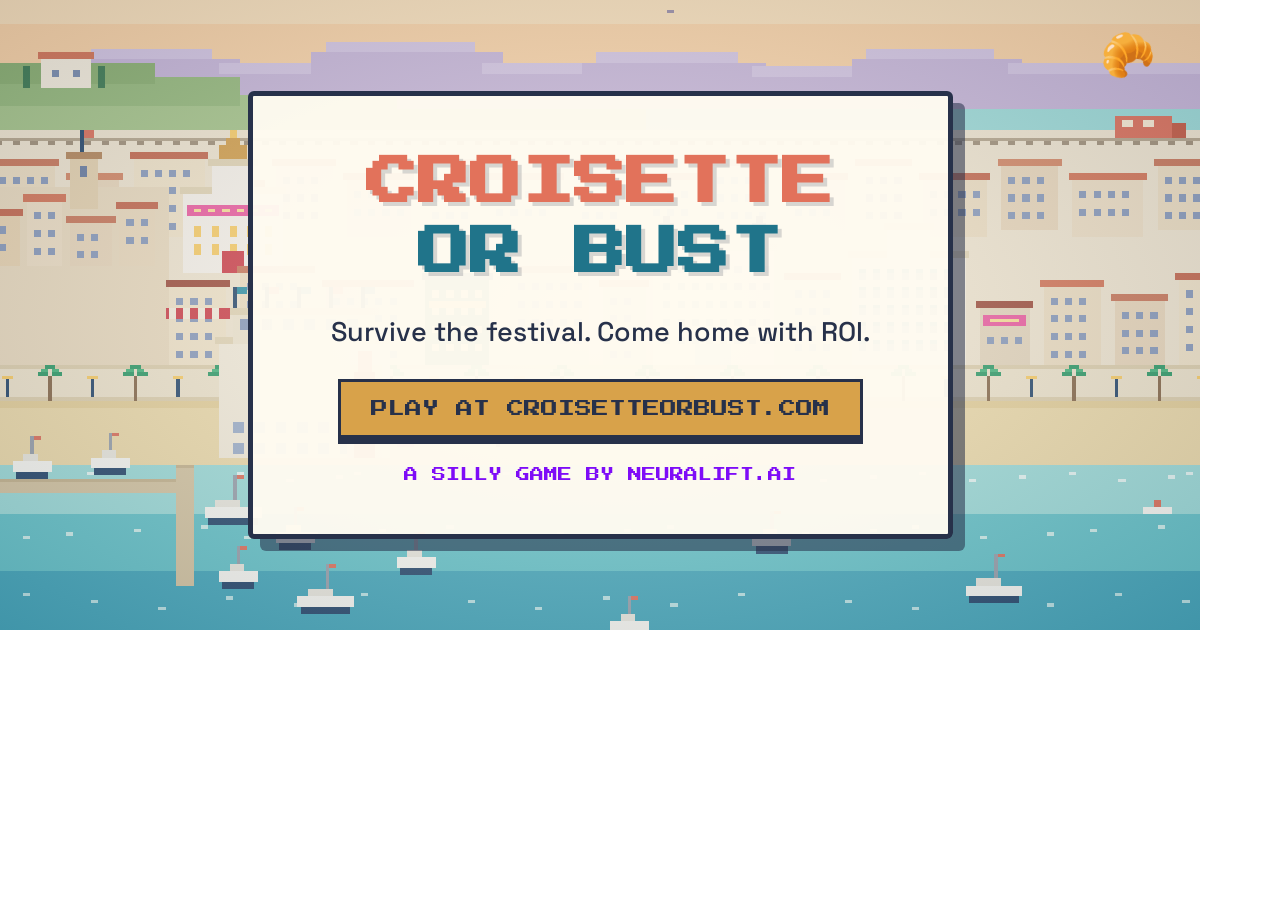
==== tools/og.html @ 08ce7cc6 "Social preview card: og:image + twitter:card meta 1200x630 card composited from the game's own pixel" ====
<!doctype html>
<!-- Social card compositor — screenshot this page at exactly 1200x630 to produce assets/og-card.png -->
<html lang="en">
<head>
  <meta charset="utf-8">
  <link href="https://fonts.googleapis.com/css2?family=Press+Start+2P&family=Space+Grotesk:wght@500;700&display=swap" rel="stylesheet">
  <style>
    html, body { margin: 0; padding: 0; overflow: hidden; }
    .stage { position: relative; width: 1200px; height: 630px; overflow: hidden; background: #9FE0DC; }
    .stage #map svg { position: absolute; top: -90px; left: -30px; width: 1280px; height: auto; display: block; }
    .stage #map .hotspot, .stage #map #player, .stage #map .digs-marker { display: none; }
    .overlay {
      position: absolute; inset: 0; display: flex; flex-direction: column;
      align-items: center; justify-content: center; gap: 22px;
      background: radial-gradient(ellipse at center, rgba(255,251,241,0.30) 0%, rgba(39,49,74,0.18) 100%);
    }
    .card {
      background: rgba(255, 251, 241, 0.96); border: 5px solid #27314A; border-radius: 6px;
      box-shadow: 12px 12px 0 rgba(39,49,74,0.55); padding: 52px 78px; text-align: center;
    }
    h1 { font-family: 'Press Start 2P', monospace; font-size: 52px; line-height: 1.35; margin: 0 0 26px;
         color: #E2725B; text-shadow: 4px 4px 0 rgba(39,49,74,0.18); }
    h1 span { color: #20748A; }
    .tag { font-family: 'Space Grotesk', sans-serif; font-size: 27px; font-weight: 500; color: #27314A; margin: 0 0 30px; }
    .cta { font-family: 'Press Start 2P', monospace; font-size: 17px; color: #FFFBF1; background: #D8A24A;
           border: 3px solid #27314A; box-shadow: 0 6px 0 #27314A; display: inline-block; padding: 18px 30px; color: #27314A; }
    .brand { font-family: 'Press Start 2P', monospace; font-size: 14px; color: #7E0CF7; margin-top: 30px; }
    .croissant { font-size: 44px; position: absolute; top: 30px; right: 44px; transform: rotate(12deg); }
  </style>
</head>
<body>
  <div class="stage">
    <div id="map"></div>
    <div class="overlay">
      <div class="card">
        <div class="croissant">🥐</div>
        <h1>CROISETTE<br><span>OR BUST</span></h1>
        <p class="tag">Survive the festival. Come home with ROI.</p>
        <div class="cta">PLAY AT CROISETTEORBUST.COM</div>
        <div class="brand">A SILLY GAME BY NEURALIFT.AI</div>
      </div>
    </div>
  </div>
  <script type="module">
    import { renderMap } from '../js/map.js';
    renderMap(document.getElementById('map'));
  </script>
</body>
</html>
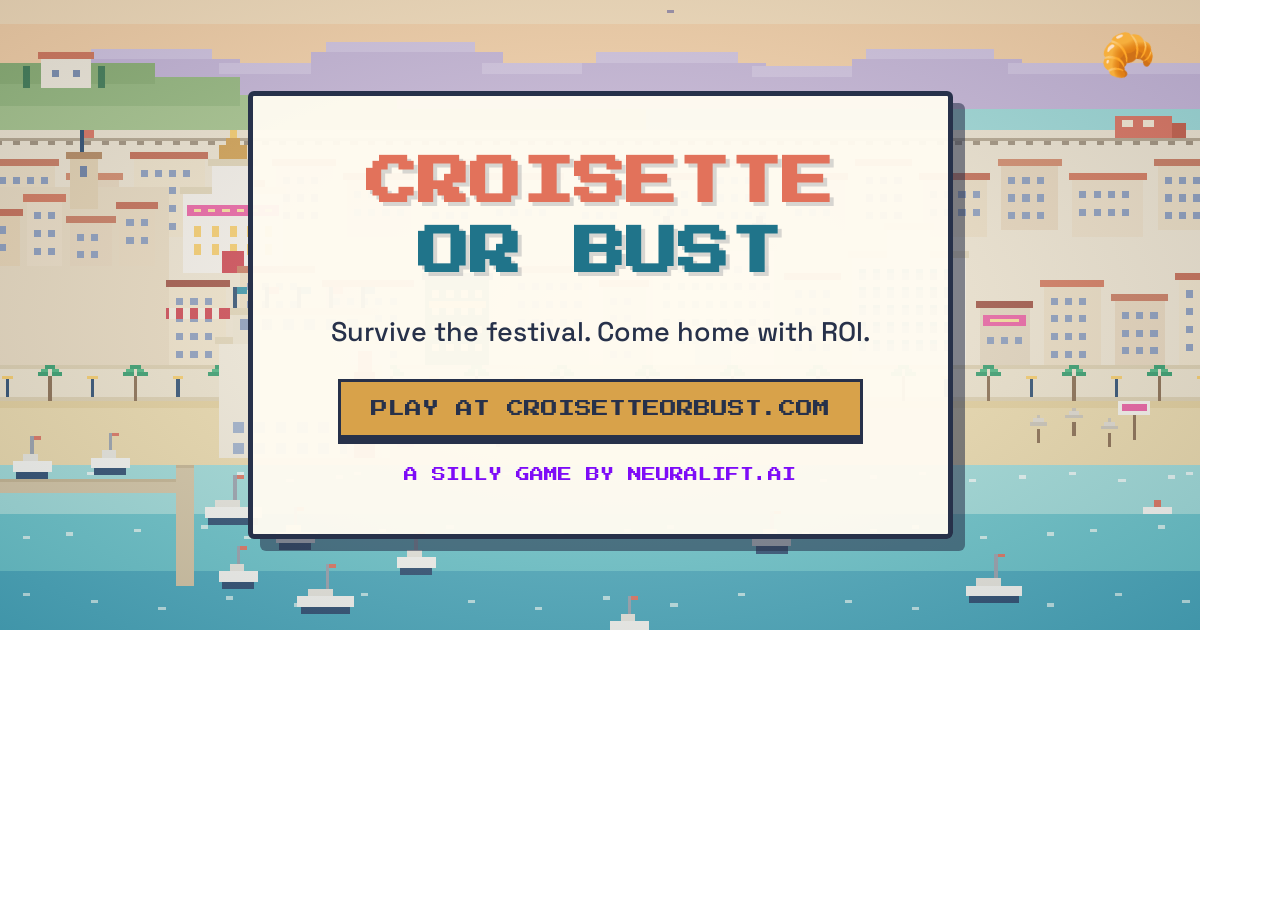
==== commit 5f7ed02f: "Sponsor This Plage — in-game sponsorship slot Grey unsponsored umbrellas on the east beach with a bl" ====
--- a/tools/og.html
+++ b/tools/og.html
@@ -8,7 +8,7 @@
     html, body { margin: 0; padding: 0; overflow: hidden; }
     .stage { position: relative; width: 1200px; height: 630px; overflow: hidden; background: #9FE0DC; }
     .stage #map svg { position: absolute; top: -90px; left: -30px; width: 1280px; height: auto; display: block; }
-    .stage #map .hotspot, .stage #map #player, .stage #map .digs-marker { display: none; }
+    .stage #map .hotspot, .stage #map #player, .stage #map .digs-marker, .stage #map .sponsor-spot { display: none; }
     .overlay {
       position: absolute; inset: 0; display: flex; flex-direction: column;
       align-items: center; justify-content: center; gap: 22px;
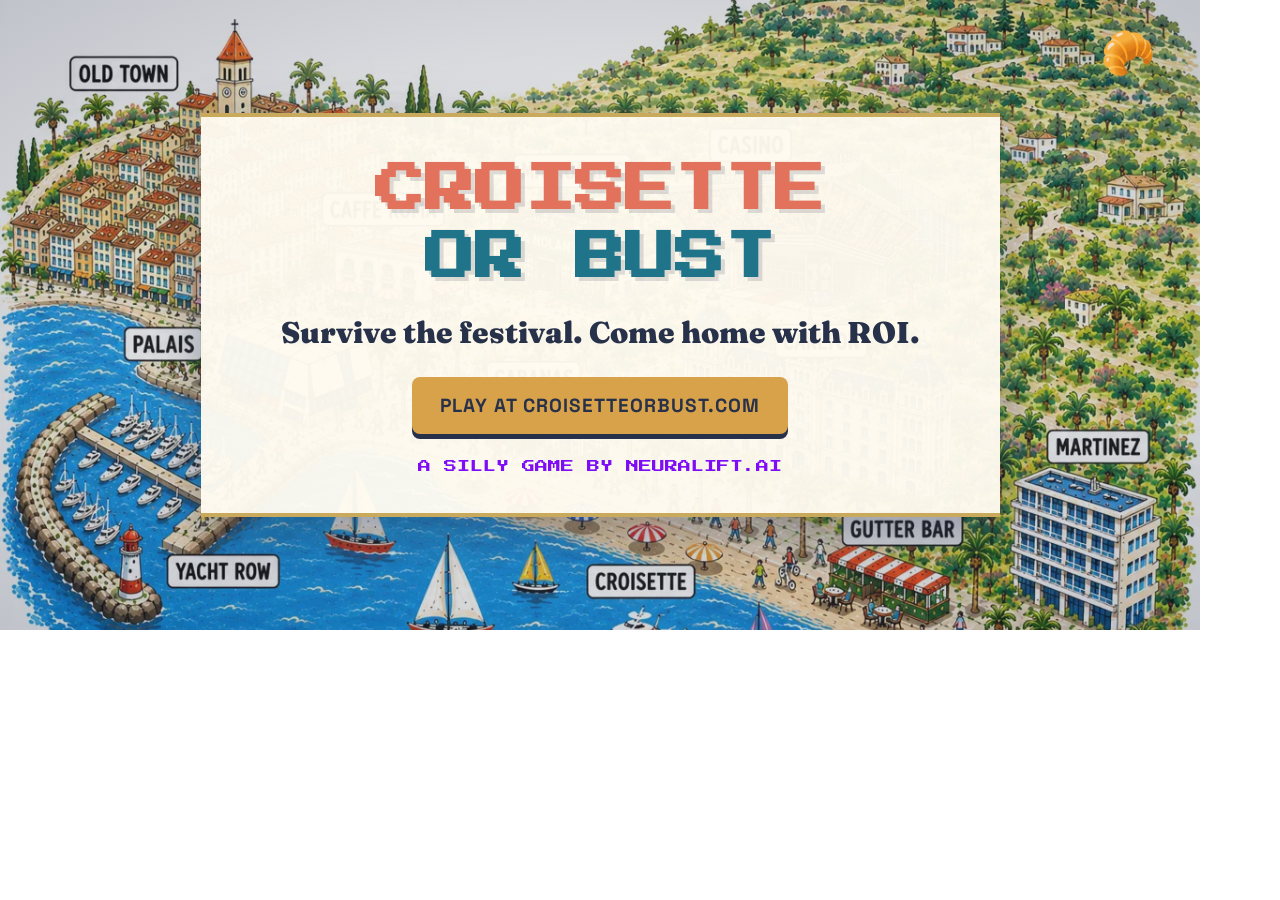
==== commit 690baaba: "Merge lush-map: illustrated map board + editorial spin styling + static sponsor" ====
--- a/tools/og.html
+++ b/tools/og.html
@@ -3,34 +3,37 @@
 <html lang="en">
 <head>
   <meta charset="utf-8">
-  <link href="https://fonts.googleapis.com/css2?family=Press+Start+2P&family=Space+Grotesk:wght@500;700&display=swap" rel="stylesheet">
+  <link href="https://fonts.googleapis.com/css2?family=Press+Start+2P&family=Space+Grotesk:wght@500;700&family=Fraunces:opsz,wght@9..144,900&display=swap" rel="stylesheet">
   <style>
     html, body { margin: 0; padding: 0; overflow: hidden; }
-    .stage { position: relative; width: 1200px; height: 630px; overflow: hidden; background: #9FE0DC; }
-    .stage #map svg { position: absolute; top: -90px; left: -30px; width: 1280px; height: auto; display: block; }
-    .stage #map .hotspot, .stage #map #player, .stage #map .digs-marker, .stage #map .sponsor-spot { display: none; }
+    .stage {
+      position: relative; width: 1200px; height: 630px; overflow: hidden;
+      background-image: url('../assets/map-board.webp');
+      background-size: cover; background-position: center 38%;
+    }
     .overlay {
       position: absolute; inset: 0; display: flex; flex-direction: column;
-      align-items: center; justify-content: center; gap: 22px;
-      background: radial-gradient(ellipse at center, rgba(255,251,241,0.30) 0%, rgba(39,49,74,0.18) 100%);
+      align-items: center; justify-content: center; gap: 20px;
+      background: radial-gradient(ellipse at center, rgba(255,251,241,0.18) 0%, rgba(39,49,74,0.28) 100%);
     }
     .card {
-      background: rgba(255, 251, 241, 0.96); border: 5px solid #27314A; border-radius: 6px;
-      box-shadow: 12px 12px 0 rgba(39,49,74,0.55); padding: 52px 78px; text-align: center;
+      background: rgba(255, 251, 241, 0.96);
+      border-top: 4px solid #C9A95C; border-bottom: 4px solid #C9A95C;
+      box-shadow: 0 18px 50px rgba(39,49,74,0.4); padding: 40px 80px; text-align: center;
     }
-    h1 { font-family: 'Press Start 2P', monospace; font-size: 52px; line-height: 1.35; margin: 0 0 26px;
-         color: #E2725B; text-shadow: 4px 4px 0 rgba(39,49,74,0.18); }
+    h1 { font-family: 'Press Start 2P', monospace; font-size: 50px; line-height: 1.35; margin: 0 0 22px;
+         color: #E2725B; text-shadow: 4px 4px 0 rgba(39,49,74,0.15); }
     h1 span { color: #20748A; }
-    .tag { font-family: 'Space Grotesk', sans-serif; font-size: 27px; font-weight: 500; color: #27314A; margin: 0 0 30px; }
-    .cta { font-family: 'Press Start 2P', monospace; font-size: 17px; color: #FFFBF1; background: #D8A24A;
-           border: 3px solid #27314A; box-shadow: 0 6px 0 #27314A; display: inline-block; padding: 18px 30px; color: #27314A; }
-    .brand { font-family: 'Press Start 2P', monospace; font-size: 14px; color: #7E0CF7; margin-top: 30px; }
-    .croissant { font-size: 44px; position: absolute; top: 30px; right: 44px; transform: rotate(12deg); }
+    .tag { font-family: 'Fraunces', Georgia, serif; font-weight: 900; font-size: 30px; color: #27314A; margin: 0 0 26px; }
+    .cta { font-family: 'Space Grotesk', sans-serif; font-weight: 700; font-size: 19px; letter-spacing: 1px;
+           color: #27314A; background: #D8A24A; border-radius: 8px;
+           box-shadow: 0 5px 0 #27314A; display: inline-block; padding: 16px 28px; }
+    .brand { font-family: 'Press Start 2P', monospace; font-size: 13px; color: #7E0CF7; margin-top: 26px; }
+    .croissant { font-size: 44px; position: absolute; top: 28px; right: 44px; transform: rotate(12deg); }
   </style>
 </head>
 <body>
   <div class="stage">
-    <div id="map"></div>
     <div class="overlay">
       <div class="card">
         <div class="croissant">🥐</div>
@@ -41,9 +44,5 @@
       </div>
     </div>
   </div>
-  <script type="module">
-    import { renderMap } from '../js/map.js';
-    renderMap(document.getElementById('map'));
-  </script>
 </body>
 </html>
